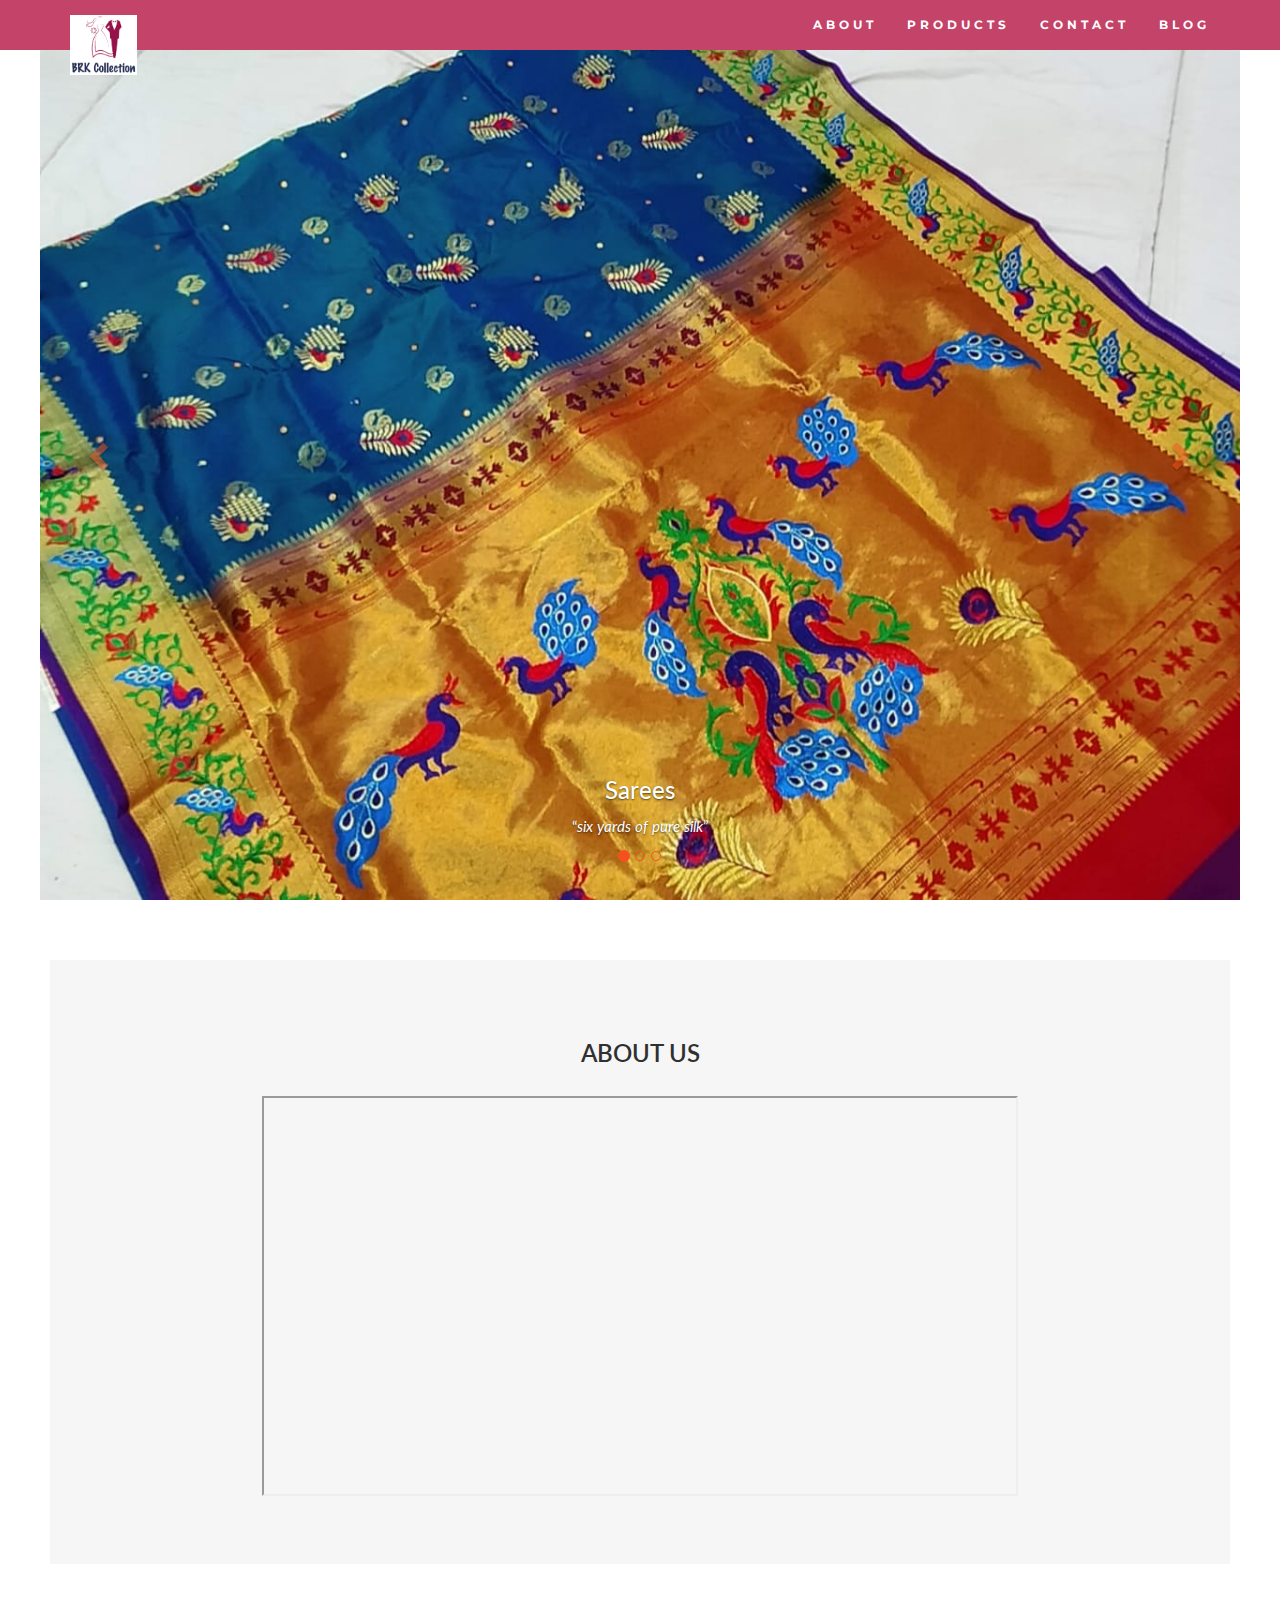
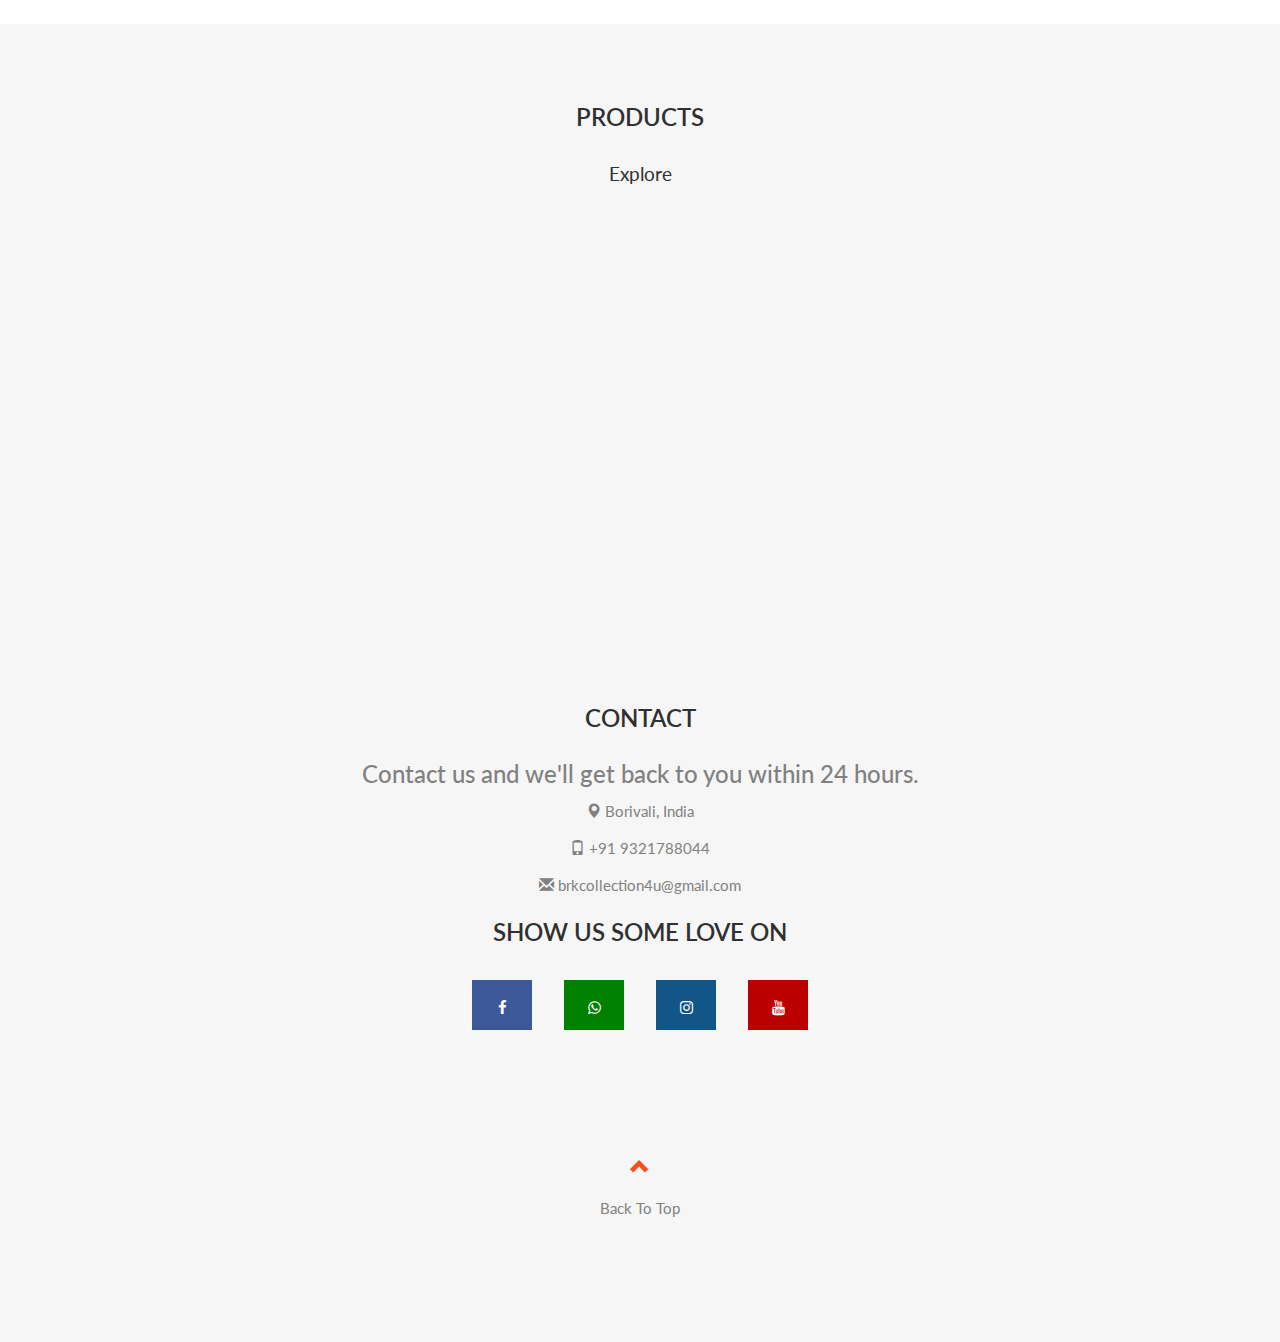
==== index.html @ e979bb9b "BRK Collection first commit" ====
<!DOCTYPE html>
<html lang="en">
<head>
  <!-- Theme Made By www.w3schools.com -->
  <title font="">BRK Collection</title>
  <meta charset="utf-8">
    <link rel = "icon" href ="BRK_Logo.png"
        type = "image/x-icon"> 
  <meta name="viewport" content="width=device-width, initial-scale=1">
  <link rel="stylesheet" href="https://maxcdn.bootstrapcdn.com/bootstrap/3.4.1/css/bootstrap.min.css">
  <link href="https://fonts.googleapis.com/css?family=Montserrat" rel="stylesheet" type="text/css">
  <link href="https://fonts.googleapis.com/css?family=Lato" rel="stylesheet" type="text/css">
  <link rel="stylesheet" href="style.css">
  <link rel="stylesheet" href="https://cdnjs.cloudflare.com/ajax/libs/font-awesome/4.7.0/css/font-awesome.min.css">
  <script src="https://ajax.googleapis.com/ajax/libs/jquery/3.5.1/jquery.min.js"></script>
  <script src="https://maxcdn.bootstrapcdn.com/bootstrap/3.4.1/js/bootstrap.min.js"></script>
  </head>
<body id="myPage" data-spy="scroll" data-target=".navbar" data-offset="60">

<nav class="navbar navbar-default navbar-fixed-top">
  <div class="container">
    <div class="navbar-header">
      <button type="button" class="navbar-toggle" data-toggle="collapse" data-target="#myNavbar">
        <span class="icon-bar"></span>
        <span class="icon-bar"></span>
        <span class="icon-bar"></span>                        
      </button>
       <a class="navbar-brand" href="#myNavbar"> 
        <img src="BRK_Logo.png" height="60">
      </a>
    </div>
       <!-- <h4>BRK Collection</h4> -->
       <!-- <heading>BRK Collection</heading>> -->
    <div class="collapse navbar-collapse" id="myNavbar">
      <ul class="nav navbar-nav navbar-right">
        <li><a href="#about"><b>ABOUT</b></a></li>
        <!-- <li><a href="#services"><b>SERVICES</b></a></li> -->
        <li><a href="#portfolio"><b>PRODUCTS</b></a></li>
        <!-- <li><a href="#pricing"><b>PRICING</b></a></li> -->
        <li><a href="#contact"><b>CONTACT</b></a></li>
         <li><a href="blog.html"><b>BLOG</b></a></li>
      </ul>
    </div>
  </div>
</nav>

<!--  <div class="jumbotron text-center"> 
   <h1>BRK Collection</h1>  
  <! >specialize in blablabla</p> 
 </div> --> 
 <div id="myCarousel" class="carousel slide" data-ride="carousel">
    <!-- Indicators -->
    <ol class="carousel-indicators">
      <li data-target="#myCarousel" data-slide-to="0" class="active"></li>
      <li data-target="#myCarousel" data-slide-to="1"></li>
       <li data-target="#myCarousel" data-slide-to="2"></li>
    </ol>

    <!-- Wrapper for slides --> 
    <div class="carousel-inner" role="listbox">
      <div class="item active">
        <a href="Paithani.html">
        <img src="saree/Paan_Mor_Brocket_Paithani.jpg" alt="Paan Mor Brocket Paithani" width="1200" height="600" alt="Image">
      </a>
        <div class="carousel-caption">
          <h3>Sarees</h3>
          <p><q><i>six yards of pure silk</i></q></p>
        </div>      
      </div>

      <div class="item">
         <a href="shirts.html">
        <img src="shirt/shirt1.jpeg" alt="shirt">
      </a>
        <div class="carousel-caption">
          <h3>Shirts</h3>
          <p><q><i>I love shirts</i></q></p>
        </div>      
      </div>

         <div class="item">
           <a href="tshirt.html">
        <img src="t_shirt/Upolo_orange.jpg" alt="tshirt">
      </a>
        <div class="carousel-caption">
          <h3>Tshirts</h3>
          <p><q><i>Cool Tshirts</i></q></p>
        </div>      
      </div>
    </div>

    <!-- Left and right controls -->
    <a class="left carousel-control" href="#myCarousel" role="button" data-slide="prev">
      <span class="glyphicon glyphicon-chevron-left" aria-hidden="true"></span>
      <span class="sr-only">Previous</span>
    </a>
    <a class="right carousel-control" href="#myCarousel" role="button" data-slide="next">
      <span class="glyphicon glyphicon-chevron-right" aria-hidden="true"></span>
      <span class="sr-only">Next</span>
    </a>
</div>
  
<!--  Container (About Section) -->
<div id="about" class="container-fluid">
     <div class="container-fluid text-center bg-grey">
      <!-- <span class="glyphicon glyphicon-signal logo"></span> -->
<h2>About us</h2>
          <iframe class="embed-responsive-item" width="70%" height="400"src="https://www.youtube.com/embed/1Sn6PW88z3s"></iframe>
    </div>

  </div>

<!-- <div class="container-fluid bg-grey">
  <div class="row"> 
    <div class="col-sm-4">
      <span class="glyphicon glyphicon-globe logo slideanim"></span>
    </div>
    <div class="col-sm-8">
      <h2>Our Values</h2><br>
      <h4><strong>MISSION:</strong> Our mission lorem ipsum dolor sit amet, consectetur adipiscing elit, sed do eiusmod tempor incididunt ut labore et dolore magna aliqua. Ut enim ad minim veniam, quis nostrud exercitation ullamco laboris nisi ut aliquip ex ea commodo consequat.</h4><br>
      <p><strong>VISION:</strong> Our vision Lorem ipsum dolor sit amet, consectetur adipiscing elit, sed do eiusmod tempor incididunt ut labore et dolore magna aliqua. Ut enim ad minim veniam, quis nostrud exercitation ullamco laboris nisi ut aliquip ex ea commodo consequat.
      Lorem ipsum dolor sit amet, consectetur adipiscing elit, sed do eiusmod tempor incididunt ut labore et dolore magna aliqua. Ut enim ad minim veniam, quis nostrud exercitation ullamco laboris nisi ut aliquip ex ea commodo consequat.</p>
    </div>
  </div>
</div>
 -->
<!-- Container (Services Section) -->
<!-- <div id="services" class="container-fluid text-center">
  <h2>SERVICES</h2>
  <h4>What we offer</h4>
  <br>
  <div class="row slideanim">
    <div class="col-sm-4">

<!-- Container (Portfolio Section) -->
<div id="portfolio" class="container-fluid text-center bg-grey">
  <h2>Products</h2>
  <h4>Explore</h4>
  <div class="row text-center slideanim">
    <div class="col-sm-4">
      <div class="thumbnail">
        <img src="t_shirt/Upolo_orange.jpg" alt="U.S. Polo Tshirt" width="400" height="300">
       <a href="tshirt.html"> <p><strong>Tshirts</strong></p>
       </a>
        <p><i>You read my Tshirt, thats enough social interaction!</i></p>
      </div>
    </div>
    <div class="col-sm-4">
      <div class="thumbnail">
        <img src="saree/Pure_Silk_Peshwai_Paithani.jpg" alt="Pure Silk Peshwai Paithani" width="400" height="300">
       <a href="Paithani.html"> <p><strong>Saree</strong></p></a>
        <p><i>A Saree never tells you to fit in, it makes you stand out!</i></p>
      </div>
    </div>
    <div class="col-sm-4">
      <div class="thumbnail">
        <img src="shirt/shirt1.jpeg" alt="Shirts" width="400" height="300">
        <a href="shirts.html"><p><strong>Shirts</strong></p></a>
        <p><i>Focus on the Shirt, Not on the shit! </i></p>
      </div>
    </div>
  </div>
  
<!--   <h2>What our customers say</h2>
  <div id="myCarousel" class="carousel slide text-center" data-ride="carousel">
    <!-- Indicators -->
<!--     <ol class="carousel-indicators">
      <li data-target="#myCarousel" data-slide-to="0" class="active"></li>
      <li data-target="#myCarousel" data-slide-to="1"></li>
      <li data-target="#myCarousel" data-slide-to="2"></li>
    </ol>

    <!-- Wrapper for slides -->
  <!--   <div class="carousel-inner" role="listbox">
      <div class="item active">
        <h4>"This company is the best. I am so happy with the result!"<br><span>Michael Roe, Vice President, Comment Box</span></h4>
      </div>
      <div class="item">
        <h4>"One word... WOW!!"<br><span>John Doe, Salesman, Rep Inc</span></h4>
      </div>
      <div class="item">
        <h4>"Could I... BE any more happy with this company?"<br><span>Chandler Bing, Actor, FriendsAlot</span></h4>
      </div>
    </div> -->
 
    <!-- Left and right controls -->
<!--     <a class="left carousel-control" href="#myCarousel" role="button" data-slide="prev">
      <span class="glyphicon glyphicon-chevron-left" aria-hidden="true"></span>
      <span class="sr-only">Previous</span>
    </a>
    <a class="right carousel-control" href="#myCarousel" role="button" data-slide="next">
      <span class="glyphicon glyphicon-chevron-right" aria-hidden="true"></span>
      <span class="sr-only">Next</span>
    </a>
  </div> 
</div>-->

<!-- Container (Pricing Section) -->
<!-- <div id="pricing" class="container-fluid">
  <div class="text-center">
    <h2>Pricing</h2>
    <h4>Choose a payment plan that works for you</h4>
  </div>
  <div class="row slideanim">
    <div class="col-sm-4 col-xs-12">
      <div class="panel panel-default text-center">
        <div class="panel-heading">
          <h1>Basic</h1>
        </div>
        <div class="panel-body">
          <p><strong>20</strong> Lorem</p>
          <p><strong>15</strong> Ipsum</p>
          <p><strong>5</strong> Dolor</p>
          <p><strong>2</strong> Sit</p>
          <p><strong>Endless</strong> Amet</p>
        </div>
        <div class="panel-footer">
          <h3>$19</h3>
          <h4>per month</h4>
          <button class="btn btn-lg">Sign Up</button>
        </div>
      </div>      
    </div>     
    <div class="col-sm-4 col-xs-12">
      <div class="panel panel-default text-center">
        <div class="panel-heading">
          <h1>Pro</h1>
        </div>
        <div class="panel-body">
          <p><strong>50</strong> Lorem</p>
          <p><strong>25</strong> Ipsum</p>
          <p><strong>10</strong> Dolor</p>
          <p><strong>5</strong> Sit</p>
          <p><strong>Endless</strong> Amet</p>
        </div>
        <div class="panel-footer">
          <h3>$29</h3>
          <h4>per month</h4>
          <button class="btn btn-lg">Sign Up</button>
        </div>
      </div>      
    </div>       
    <div class="col-sm-4 col-xs-12">
      <div class="panel panel-default text-center">
        <div class="panel-heading">
          <h1>Premium</h1>
        </div>
        <div class="panel-body">
          <p><strong>100</strong> Lorem</p>
          <p><strong>50</strong> Ipsum</p>
          <p><strong>25</strong> Dolor</p>
          <p><strong>10</strong> Sit</p>
          <p><strong>Endless</strong> Amet</p>
        </div>
        <div class="panel-footer">
          <h3>$49</h3>
          <h4>per month</h4>
          <button class="btn btn-lg">Sign Up</button>
        </div>
      </div>      
    </div>    
  </div>
</div> -->

<!-- Container (Contact Section) -->
<div id="contact" class="container-fluid bg-grey">
  <h2 class="text-center">CONTACT</h2>
  <div class="text-center">
    <!-- <div class="col-sm-5"> -->
      <p><h3>Contact us and we'll get back to you within 24 hours.</h3></p>
      <p><span class="glyphicon glyphicon-map-marker"></span> Borivali, India</p>
      <p><span class="glyphicon glyphicon-phone"></span> +91 9321788044</p>
      <p><span class="glyphicon glyphicon-envelope"></span> brkcollection4u@gmail.com</p>
     <!--   <p><span class="glyphicon glyphicon-chat"></span><a href="https://wa.me/message/YFQQAWQNUOB4J1">Whatsapp Contact</a></p>
       <a href="https://www.facebook.com/BRK-Collection-240207323989481/">
        <p><i class="icon-large icon-facebook"></i></p>
      </a> -->
      <h2>Show us some love on</h2>

<!-- Add font awesome icons -->
<a href="https://www.facebook.com/BRK-Collection-240207323989481/" target="_blank" class="fa fa-facebook"></a>
<!-- <a href="#" class="fa fa-google"></a> -->
<!-- <a href="#" class="fa fa-linkedin"></a>
<a href="#" class="fa fa-youtube"></a> -->
&nbsp &nbsp &nbsp
<a href="https://wa.me/message/YFQQAWQNUOB4J1" target="_blank" class="fa fa-whatsapp"></a>
&nbsp &nbsp &nbsp
<a href="https://www.instagram.com/invites/contact/?i=1bao512yvrsf8&utm_content=3wlcb81" class="fa fa-instagram" target="_blank"></a>
&nbsp &nbsp &nbsp
<a href="#" class="fa fa-youtube"></a>
<!-- <a href="#" class="fa fa-snapchat-ghost"></a>
<a href="#" class="fa fa-skype"></a>
<a href="#" class="fa fa-android"></a>
<a href="#" class="fa fa-dribbble"></a>
<a href="#" class="fa fa-vimeo"></a>
<a href="#" class="fa fa-tumblr"></a>
<a href="#" class="fa fa-vine"></a>
<a href="#" class="fa fa-foursquare"></a>
<a href="#" class="fa fa-stumbleupon"></a>
<a href="#" class="fa fa-flickr"></a>
<a href="#" class="fa fa-yahoo"></a>
<a href="#" class="fa fa-reddit"></a>
<a href="#" class="fa fa-rss"></a> --> 
    <!-- </div> -->
<!--     <div class="col-sm-7 slideanim">
      <div class="row">
        <div class="col-sm-6 form-group">
          <input class="form-control" id="name" name="name" placeholder="Name" type="text" required>
        </div>
        <div class="col-sm-6 form-group">
          <input class="form-control" id="email" name="email" placeholder="Email" type="email" required>
        </div>
      </div>
      <textarea class="form-control" id="comments" name="comments" placeholder="Comment" rows="5"></textarea><br>
      <div class="row">
        <div class="col-sm-12 form-group">
          <button class="btn btn-default pull-right" type="submit">Send</button>
        </div>
      </div>
    </div> -->
  </div>
</div>

<!-- Image of location/map -->
<!-- <img src="/w3images/map.jpg" class="w3-image w3-greyscale-min" style="width:100%"> -->

<footer class="container-fluid text-center">
  <a href="#myPage" title="To Top">
    <span class="glyphicon glyphicon-chevron-up"></span>
  </a>
  <div>Back To Top</div>
</footer>

<script>
$(document).ready(function(){
  // Add smooth scrolling to all links in navbar + footer link
  $(".navbar a, footer a[href='#myPage']").on('click', function(event) {
    // Make sure this.hash has a value before overriding default behavior
    if (this.hash !== "") {
      // Prevent default anchor click behavior
      event.preventDefault();

      // Store hash
      var hash = this.hash;

      // Using jQuery's animate() method to add smooth page scroll
      // The optional number (900) specifies the number of milliseconds it takes to scroll to the specified area
      $('html, body').animate({
        scrollTop: $(hash).offset().top
      }, 900, function(){
   
        // Add hash (#) to URL when done scrolling (default click behavior)
        window.location.hash = hash;
      });
    } // End if
  });
  
  $(window).scroll(function() {
    $(".slideanim").each(function(){
      var pos = $(this).offset().top;

      var winTop = $(window).scrollTop();
        if (pos < winTop + 600) {
          $(this).addClass("slide");
        }
    });
  });
})
// Slide show
var slideIndex = 1;
showSlides(slideIndex);

// Next/previous controls
function plusSlides(n) {
  showSlides(slideIndex += n);
}

// Thumbnail image controls
function currentSlide(n) {
  showSlides(slideIndex = n);
}

function showSlides(n) {
  var i;
  var slides = document.getElementsByClassName("mySlides");
  var dots = document.getElementsByClassName("dot");
  if (n > slides.length) {slideIndex = 1}
  if (n < 1) {slideIndex = slides.length}
  for (i = 0; i < slides.length; i++) {
      slides[i].style.display = "none";
  }
  for (i = 0; i < dots.length; i++) {
      dots[i].className = dots[i].className.replace(" active", "");
  }
  slides[slideIndex-1].style.display = "block";
  dots[slideIndex-1].className += " active";
}
</script>

</body>
</html>
---- style.css ----
body {
    font: 400 15px Lato, sans-serif;
    line-height: 1.8;
    color: #818181;
  }
  h2 {
    font-size: 24px;
    text-transform: uppercase;
    color: #303030;
    font-weight: 600;
    margin-bottom: 30px;
  }
  h4 {
    font-size: 19px;
    line-height: 1.375em;
    color: #303030;
    font-weight: 400;
    margin-bottom: 30px;
  }  
  .jumbotron {
    background-color: #c44369;
    /*#f4511e;*/
    font-family : "Lucida Handwriting";
    color: #fff;
    padding: 150px 25px;
    /*font-family Montserrat, sans-serif;*/
  }
  .container-fluid {
    padding: 60px 50px;
  }
  .bg-grey {
    background-color: #f6f6f6;
  }
  .logo-small {
    color: #f4511e;
    font-size: 50px;
  }
  .logo {
    color: #f4511e;
    font-size: 200px;
  }
  .thumbnail {
    padding: 0 0 15px 0;
    border: none;
    border-radius: 0;
  }
  .thumbnail img {
    /*width: 100%;*/
    width:400px;
    /*height: 100%;*/
    height :300px;
    margin-bottom: 10px;
  }
  .carousel-control.right, .carousel-control.left {
    background-image: none;
    color: #f4511e;
  }
  .carousel-indicators li {
    border-color: #f4511e;
  }
  .carousel-indicators li.active {
    background-color: #f4511e;
  }
  .carousel-inner > .item {
  height: 100vh;
}
    .carousel-inner>.item>.img {
    /*-webkit-filter: grayscale(90%);
    filter: grayscale(90%); /*/
    position: absolute;
  top: 50%;
  left: 50%;
  -webkit-transform: translate(-50%, -50%);
  -ms-transform: translate(-50%, -50%);
  transform: translate(-50%, -50%);
  max-height: 800px;
  width: auto;
  }
  .item h4 {
    font-size: 19px;
    line-height: 1.375em;
    font-weight: 400;
    font-style: italic;
    margin: 70px 0;
  }
  .item span {
    font-style: normal;
  }
  .panel {
    border: 1px solid #f4511e; 
    border-radius:0 !important;
    transition: box-shadow 0.5s;
  }
  .panel:hover {
    box-shadow: 5px 0px 40px rgba(0,0,0, .2);
  }
  .panel-footer .btn:hover {
    border: 1px solid #f4511e;
    background-color: #fff !important;
    color: #f4511e;
  }
  .panel-heading {
    color: #fff !important;
    background-color: #f4511e !important;
    padding: 25px;
    border-bottom: 1px solid transparent;
    border-top-left-radius: 0px;
    border-top-right-radius: 0px;
    border-bottom-left-radius: 0px;
    border-bottom-right-radius: 0px;
  }
  .panel-footer {
    background-color: white !important;
  }
  .panel-footer h3 {
    font-size: 32px;
  }
  .panel-footer h4 {
    color: #aaa;
    font-size: 14px;
  }
  .panel-footer .btn {
    margin: 15px 0;
    background-color: #f4511e;
    color: #fff;
  }
  .navbar {
    margin-bottom: 0;
    background-color:#c44368;
     /*#f4511e;*/
    z-index: 9999;
    border: 0;
    font-size: 12px !important;
    line-height: 1.42857143 !important;
    letter-spacing: 4px;
    border-radius: 0;
    font-family: Montserrat, sans-serif;
  }
  .navbar li a, .navbar .navbar-brand {
    color: #fff !important;
  }
  .navbar-nav li a:hover, .navbar-nav li.active a {
    color: #f4511e !important;
    background-color: #fff !important;
  }
  .navbar-default .navbar-toggle {
    border-color: transparent;
    color: #fff !important;
  }
  footer .glyphicon {
    font-size: 20px;
    margin-bottom: 20px;
    color: #f4511e;
  }
  .slideanim {visibility:hidden;}
  .slide {
    animation-name: slide;
    -webkit-animation-name: slide;
    animation-duration: 1s;
    -webkit-animation-duration: 1s;
    visibility: visible;
  }
  @keyframes slide {
    0% {
      opacity: 0;
      transform: translateY(70%);
    } 
    100% {
      opacity: 1;
      transform: translateY(0%);
    }
  }
  @-webkit-keyframes slide {
    0% {
      opacity: 0;
      -webkit-transform: translateY(70%);
    } 
    100% {
      opacity: 1;
      -webkit-transform: translateY(0%);
    }
  }
  @media screen and (max-width: 768px) {
    .col-sm-4 {
      text-align: center;
      margin: 25px 0;
    }
    .btn-lg {
      width: 100%;
      margin-bottom: 35px;
    }
  }
  @media screen and (max-width: 480px) {
    .logo {
      font-size: 150px;
    }
  }
  /*SLider*/
  /* {box-sizing:border-box}*/

  .carousel-inner > .item > img,
  .carousel-inner > .item > a > img {
/*    max-height: 10%;
    width: 70%;*/
    margin: auto;
  }
  .fa {
  padding: 20px;
  font-size: 100%;
  width: 60px;
  height:50px;
  text-align: center;
  text-decoration: none;
  margin: 5px 2px;
}

.fa:hover {
    opacity: 0.7;
}

.fa-facebook {
  background: #3B5998;
  color: white;
}
.fa-whatsapp
{
  background: green;
  color:white;
}
.fa-twitter {
  background: #55ACEE;
  color: white;
}

.fa-google {
  background: #dd4b39;
  color: white;
}

.fa-linkedin {
  background: #007bb5;
  color: white;
}

.fa-youtube {
  background: #bb0000;
  color: white;
}

.fa-instagram {
  background: #125688;
  color: white;
}

.fa-pinterest {
  background: #cb2027;
  color: white;
}

.fa-snapchat-ghost {
  background: #fffc00;
  color: white;
  text-shadow: -1px 0 black, 0 1px black, 1px 0 black, 0 -1px black;
}

.fa-skype {
  background: #00aff0;
  color: white;
}

.fa-android {
  background: #a4c639;
  color: white;
}

.fa-dribbble {
  background: #ea4c89;
  color: white;
}

.fa-vimeo {
  background: #45bbff;
  color: white;
}

.fa-tumblr {
  background: #2c4762;
  color: white;
}

.fa-vine {
  background: #00b489;
  color: white;
}

.fa-foursquare {
  background: #45bbff;
  color: white;
}

.fa-stumbleupon {
  background: #eb4924;
  color: white;
}

.fa-flickr {
  background: #f40083;
  color: white;
}

.fa-yahoo {
  background: #430297;
  color: white;
}

.fa-soundcloud {
  background: #ff5500;
  color: white;
}

.fa-reddit {
  background: #ff5700;
  color: white;
}

.fa-rss {
  background: #ff6600;
  color: white;
}
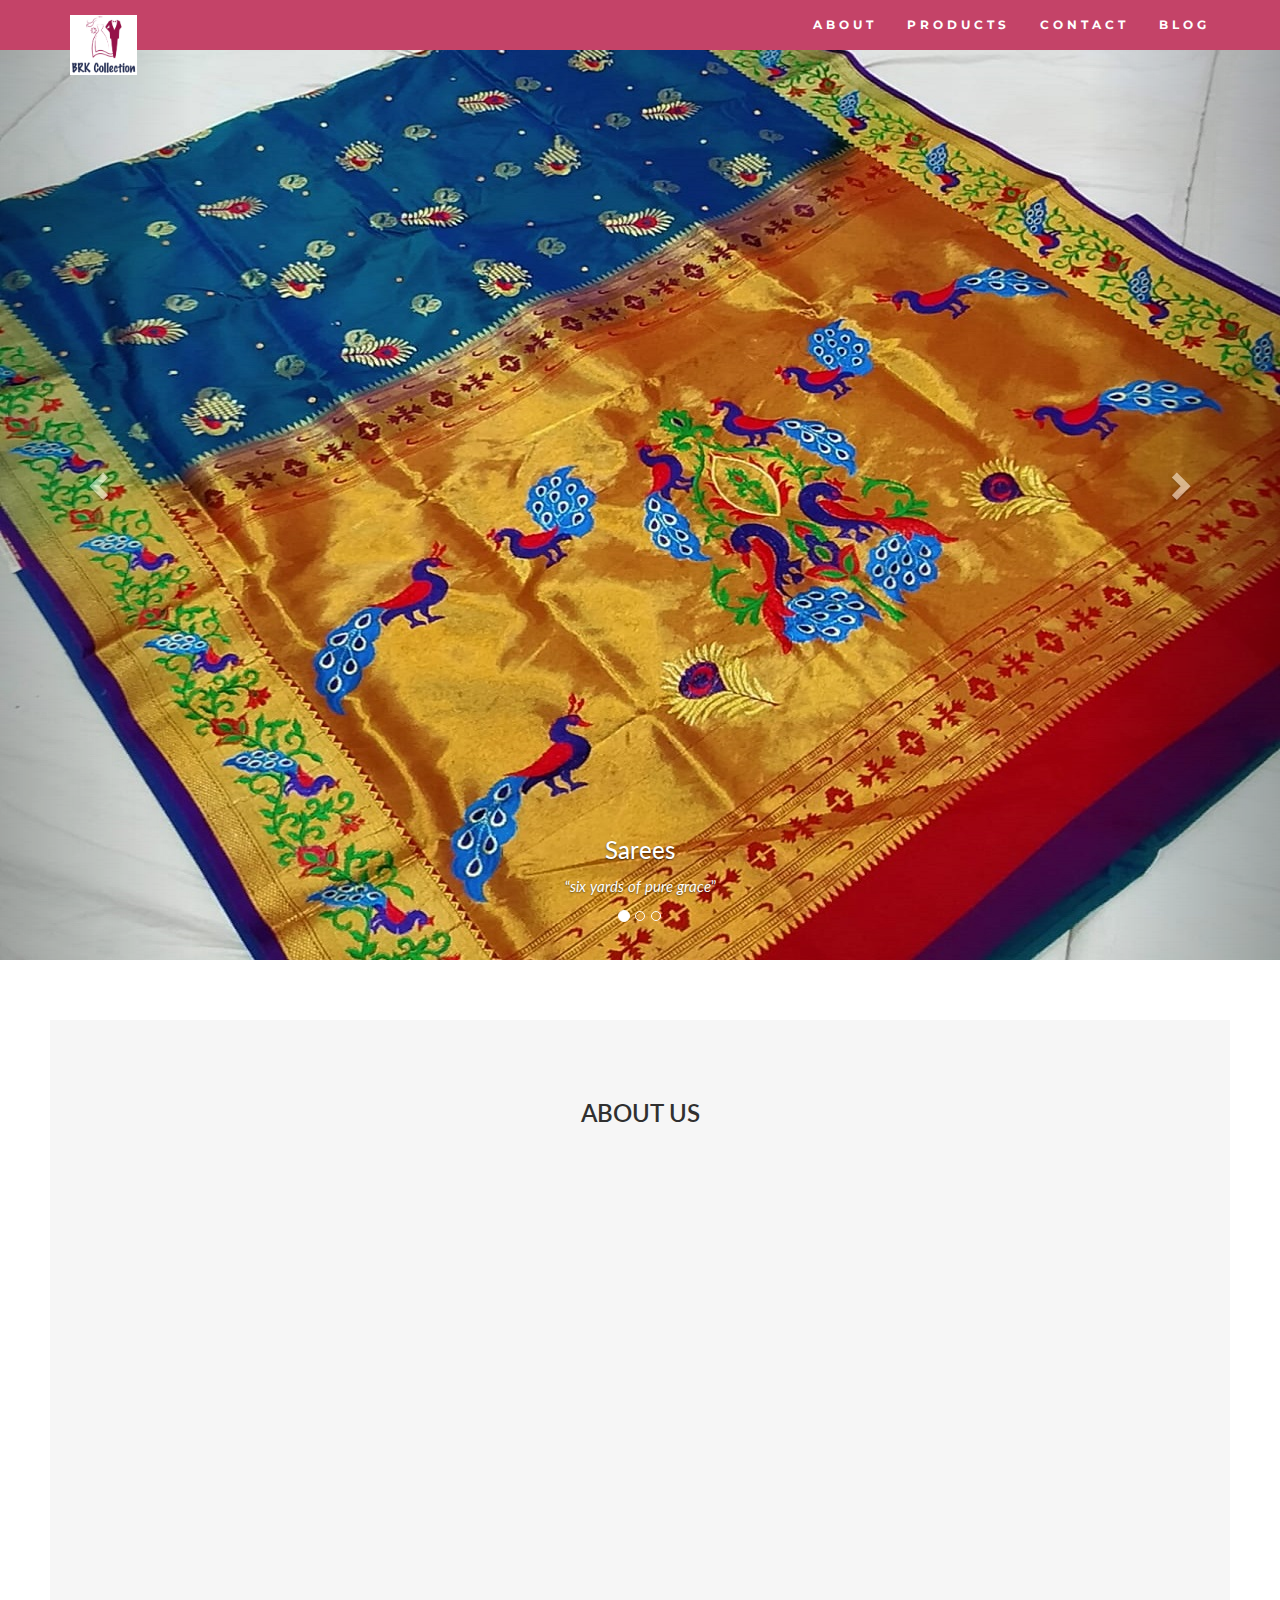
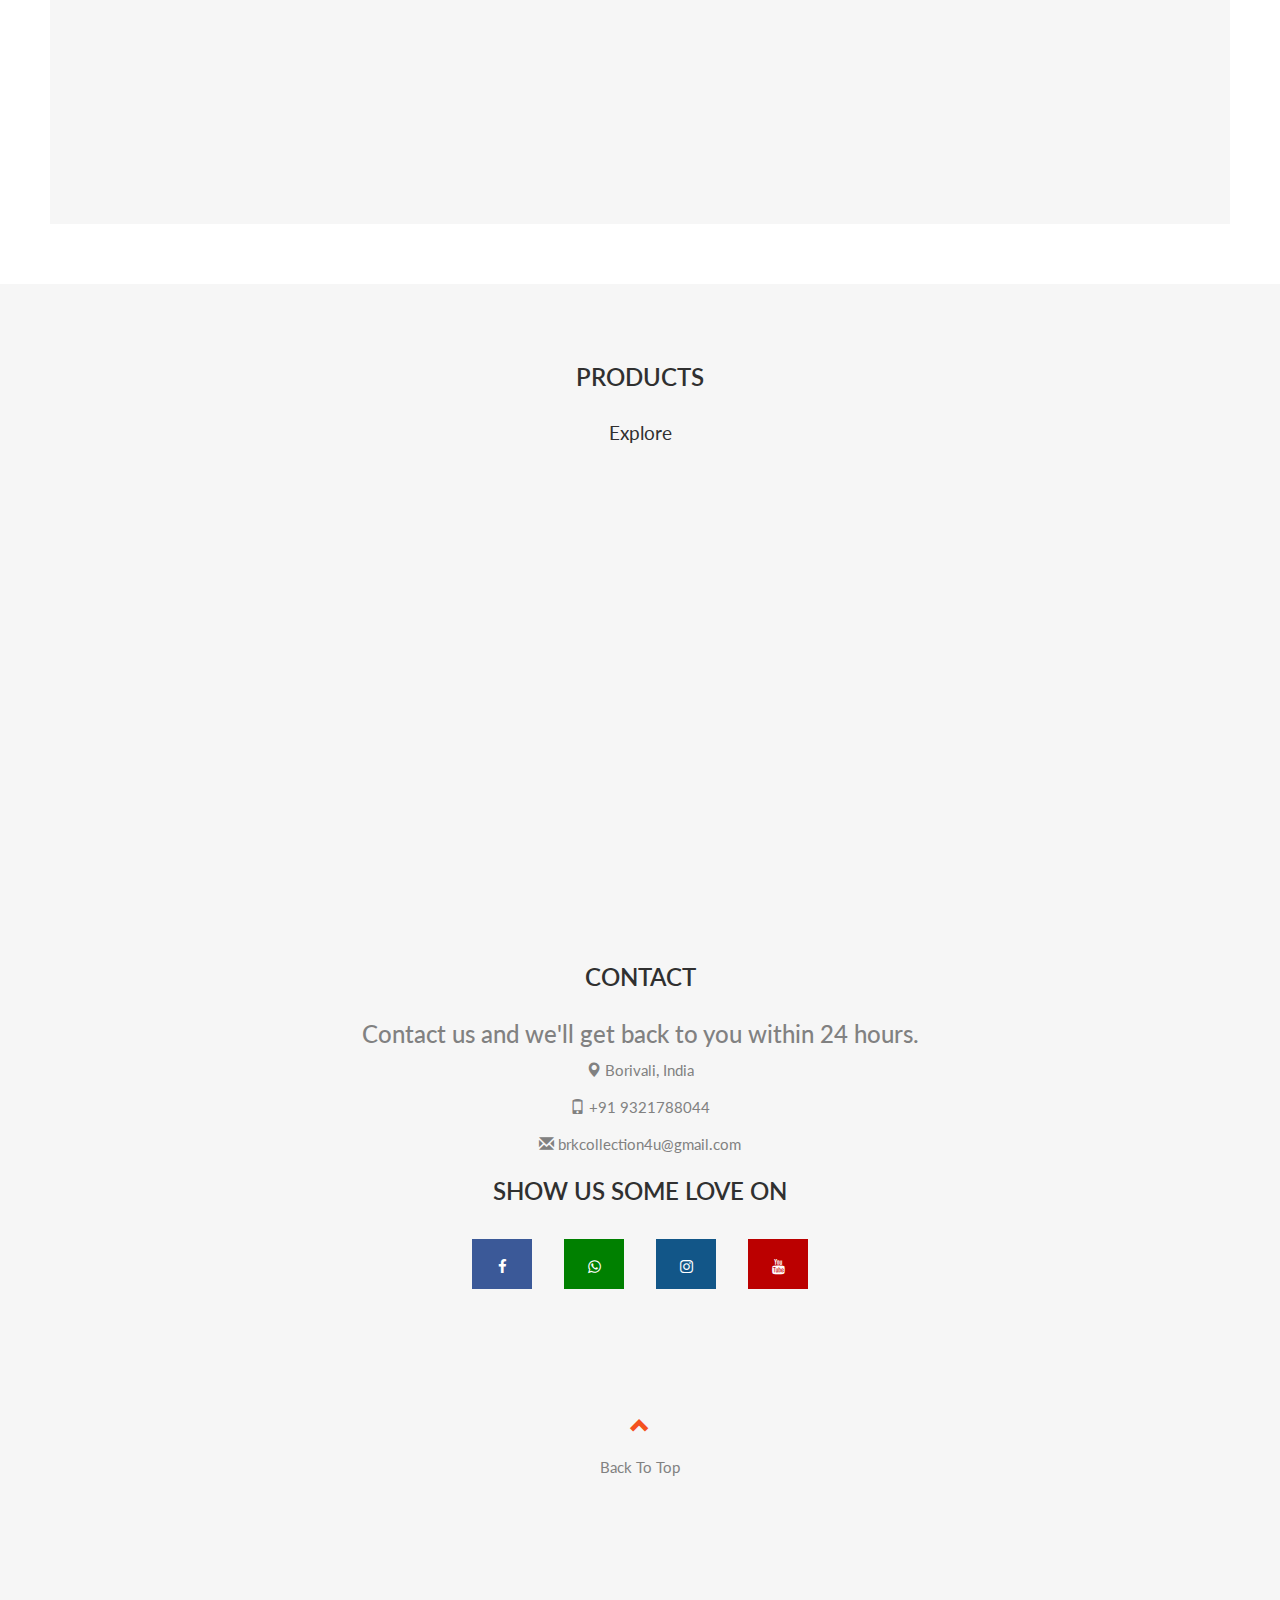
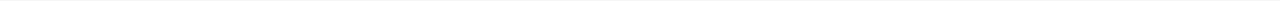
==== commit 443db5a4: "fix issues" ====
--- a/index.html
+++ b/index.html
@@ -1,3 +1,4 @@
+  
 <!DOCTYPE html>
 <html lang="en">
 <head>
@@ -60,11 +61,11 @@
     <div class="carousel-inner" role="listbox">
       <div class="item active">
         <a href="Paithani.html">
-        <img src="saree/Paan_Mor_Brocket_Paithani.jpg" alt="Paan Mor Brocket Paithani" width="1200" height="600" alt="Image">
+        <img src="saree/Paan_Mor_Brocket_Paithani.jpg" alt="Paan Mor Brocket Paithani"  alt="Image">
       </a>
         <div class="carousel-caption">
           <h3>Sarees</h3>
-          <p><q><i>six yards of pure silk</i></q></p>
+          <p><q><i>six yards of pure grace</i></q></p>
         </div>      
       </div>
 
@@ -87,8 +88,8 @@
           <p><q><i>Cool Tshirts</i></q></p>
         </div>      
       </div>
-    </div>
-
+   
+</div>
     <!-- Left and right controls -->
     <a class="left carousel-control" href="#myCarousel" role="button" data-slide="prev">
       <span class="glyphicon glyphicon-chevron-left" aria-hidden="true"></span>
@@ -98,16 +99,19 @@
       <span class="glyphicon glyphicon-chevron-right" aria-hidden="true"></span>
       <span class="sr-only">Next</span>
     </a>
-</div>
-  
+
+   </div>
 <!--  Container (About Section) -->
 <div id="about" class="container-fluid">
      <div class="container-fluid text-center bg-grey">
       <!-- <span class="glyphicon glyphicon-signal logo"></span> -->
 <h2>About us</h2>
-          <iframe class="embed-responsive-item" width="70%" height="400"src="https://www.youtube.com/embed/1Sn6PW88z3s"></iframe>
-    </div>
-
+<div class="embed-responsive embed-responsive-16by9">
+        <iframe src="https://www.youtube.com/embed/UgpiGfjR4_A" width="100%" height="100%" frameborder="0" webkitallowfullscreen mozallowfullscreen allowfullscreen></iframe>
+      </div>
+          <!-- <iframe class="embed-responsive-item" width="70%" height="400"src="https://www.youtube.com/embed/1Sn6PW88z3s"></iframe>
+    </div> -->
+</div>
   </div>
 
 <!-- <div class="container-fluid bg-grey">
@@ -131,7 +135,6 @@
   <br>
   <div class="row slideanim">
     <div class="col-sm-4">
-
 <!-- Container (Portfolio Section) -->
 <div id="portfolio" class="container-fluid text-center bg-grey">
   <h2>Products</h2>
@@ -169,7 +172,6 @@
       <li data-target="#myCarousel" data-slide-to="1"></li>
       <li data-target="#myCarousel" data-slide-to="2"></li>
     </ol>
-
     <!-- Wrapper for slides -->
   <!--   <div class="carousel-inner" role="listbox">
       <div class="item active">
@@ -287,7 +289,7 @@
 &nbsp &nbsp &nbsp
 <a href="https://www.instagram.com/invites/contact/?i=1bao512yvrsf8&utm_content=3wlcb81" class="fa fa-instagram" target="_blank"></a>
 &nbsp &nbsp &nbsp
-<a href="#" class="fa fa-youtube"></a>
+<a href="https://www.youtube.com/channel/UC-0yJUhcTEqNIcQ8BBwWfMA" target="_blank" class="fa fa-youtube"></a>
 <!-- <a href="#" class="fa fa-snapchat-ghost"></a>
 <a href="#" class="fa fa-skype"></a>
 <a href="#" class="fa fa-android"></a>
--- a/style.css
+++ b/style.css
@@ -51,7 +51,23 @@
     height :300px;
     margin-bottom: 10px;
   }
-  .carousel-control.right, .carousel-control.left {
+/**/
+  .carousel-inner img {
+    /*-webkit-filter: grayscale(90%);*/
+    /*filter: grayscale(90%);  make all photos black and white  */
+    width: 100%; /* Set width to 100% */
+    margin: auto;
+  }
+  .carousel-caption h3 {
+    color: #fff !important;
+  }
+  @media (max-width: 600px) {
+    .carousel-caption {
+      display: none; /* Hide the carousel text when the screen is less than 600 pixels wide */
+    }
+  }
+
+/*  .carousel-control.right, .carousel-control.left {
     background-image: none;
     color: #f4511e;
   }
@@ -67,7 +83,7 @@
     .carousel-inner>.item>.img {
     /*-webkit-filter: grayscale(90%);
     filter: grayscale(90%); /*/
-    position: absolute;
+/*    position: absolute;
   top: 50%;
   left: 50%;
   -webkit-transform: translate(-50%, -50%);
@@ -75,8 +91,9 @@
   transform: translate(-50%, -50%);
   max-height: 800px;
   width: auto;
-  }
-  .item h4 {
+  }*/
+
+/*  .item h4 {
     font-size: 19px;
     line-height: 1.375em;
     font-weight: 400;
@@ -85,7 +102,7 @@
   }
   .item span {
     font-style: normal;
-  }
+  }*/*/
   .panel {
     border: 1px solid #f4511e; 
     border-radius:0 !important;
@@ -326,4 +343,4 @@
 .fa-rss {
   background: #ff6600;
   color: white;
-}+}
